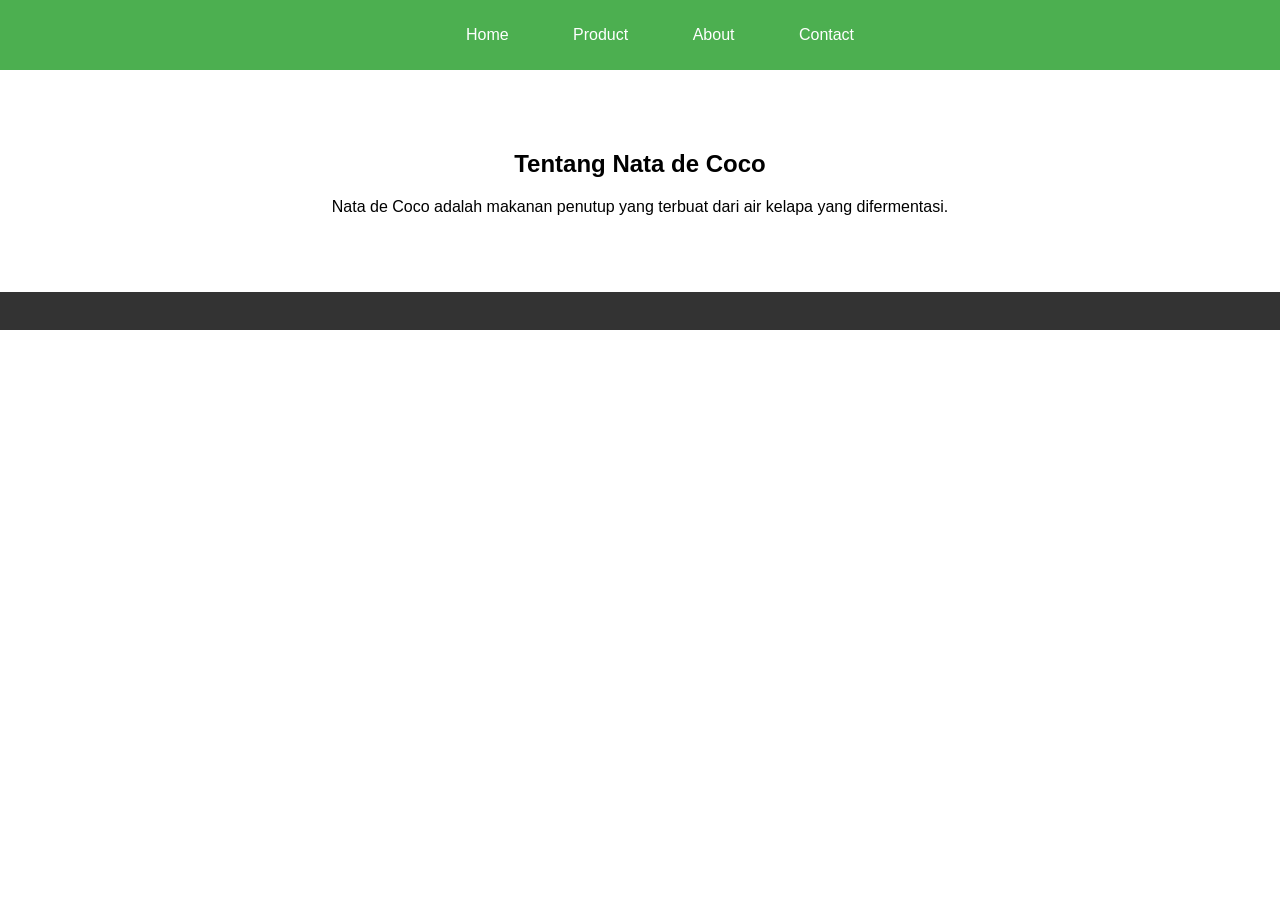
==== about.html @ 4f206444 "Add files via upload" ====
<!DOCTYPE html>
<html lang="id">
<head>
    <meta charset="UTF-8">
    <meta name="viewport" content="width=device-width, initial-scale=1.0">
    <title>About Nata de Coco</title>
    <link rel="stylesheet" href="styles.css">
</head>
<body>
    <header>
        <nav>
            <ul>
                <li><a href="index.html"><i class="fa fa-address-book"></i>Home</a></li>
                <li><a href="product.html"><i class="fa fa-book"></i>Product</a></li>
                <li><a href="about.html"><i class="fa fa-map"></i>About</a></li>
                <li><a href="contact.html"><i class="fa fa-phone"></i>Contact</a></li>
            </ul>
        </nav>
    </header>
    <section class="about">
        <h2>Tentang Nata de Coco</h2>
        <p>Nata de Coco adalah makanan penutup yang terbuat dari air kelapa yang difermentasi.</p>
    </section>
    <footer>
        <div>
            <a href="#"><i class="fa fa-facebook"></i></a>
            <a href="#"><i class="fa fa-twitter"></i></a>
            <a href="#"><i class="fa fa-instagram"></i></a>
            <a href="#"><i class="fa fa-youtube"></i></a>
        </div>
    </footer>
</body>
</html>
---- styles.css ----
body {
    font-family: Arial, sans-serif;
    margin: 0;
    padding: 0;
}

header {
    background-color: #4CAF50;
    padding: 10px 0;
}

nav ul {
    list-style-type: none;
    text-align: center;
}

nav ul li {
    display: inline;
    margin: 0 15px;
}

nav ul li a {
    color: white;
    text-decoration: none;
    padding: 10px 15px;
    transition: background-color 0.3s;
}

nav ul li a:hover {
    background-color: #45a049;
    border-radius: 5px;
}

section {
    padding: 60px 20px;
    text-align: center;
}

.product-card {
    border: 1px solid #ccc;
    padding: 20px;
    margin: 10px;
    display: inline-block;
}

footer {
    background-color: #333;
    color: white;
    text-align: center;
    padding: 10px 0;
}

footer a {
    color: white;
    margin: 0 10px;
    text-decoration: none;
}
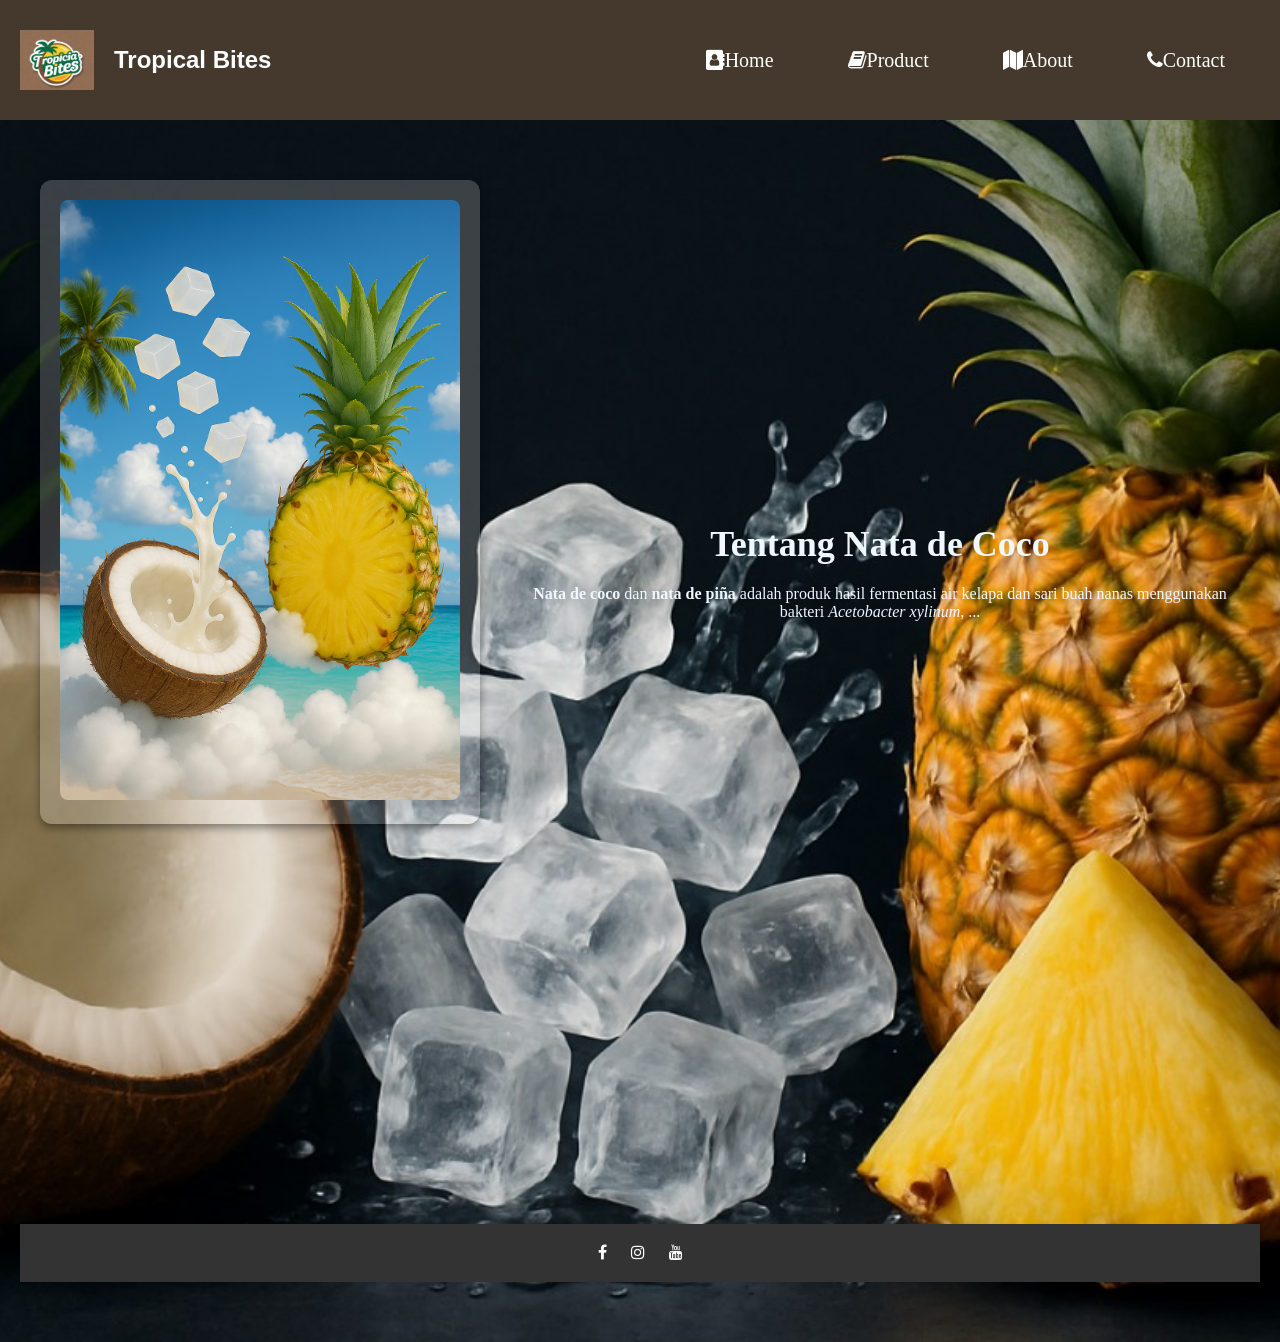
==== commit c912349d: "Add files via upload" ====
--- a/about.html
+++ b/about.html
@@ -5,9 +5,31 @@
     <meta name="viewport" content="width=device-width, initial-scale=1.0">
     <title>About Nata de Coco</title>
     <link rel="stylesheet" href="styles.css">
+    <link rel="stylesheet" href="https://cdnjs.cloudflare.com/ajax/libs/font-awesome/4.7.0/css/font-awesome.min.css">
 </head>
+<style>
+    h2{
+       color:aliceblue;
+       font-family: "Aclonica";
+       font-size: 70px;
+       margin: 100px 0px;
+   }
+   p {
+       color:aliceblue;
+       font-family: "Afacad Flux";
+       font-size: 800 px;
+       text-align: center;
+       max-width: 900px;
+       margin: 0 auto;
+    }
+   </style>
 <body>
+
     <header>
+        <div class="logo">
+            <img src="logo.png" alt="Logo Tropica Bites">
+            <span class = "brand-text">Tropical Bites</span>
+        </div>
         <nav>
             <ul>
                 <li><a href="index.html"><i class="fa fa-address-book"></i>Home</a></li>
@@ -17,16 +39,24 @@
             </ul>
         </nav>
     </header>
-    <section class="about">
-        <h2>Tentang Nata de Coco</h2>
-        <p>Nata de Coco adalah makanan penutup yang terbuat dari air kelapa yang difermentasi.</p>
-    </section>
+    <section class="About">
+        <div class="About-container">
+          <div class="gambar">
+            <img src="nata de coco and pina.png">
+          </div>
+          <div class="About-text">
+            <h2>Tentang Nata de Coco</h2>
+            <p>
+              <strong>Nata de coco</strong> dan <strong>nata de piña</strong> adalah produk hasil fermentasi air kelapa dan sari buah nanas menggunakan bakteri <em>Acetobacter xylinum</em>, ...
+            </p>
+          </div>
+        </div>
+      
     <footer>
         <div>
-            <a href="#"><i class="fa fa-facebook"></i></a>
-            <a href="#"><i class="fa fa-twitter"></i></a>
-            <a href="#"><i class="fa fa-instagram"></i></a>
-            <a href="#"><i class="fa fa-youtube"></i></a>
+            <a href="https://www.facebook.com/confirmemail.php?next=https%3A%2F%2Fwww.facebook.com%2F%3Fsk%3Dwelcome%26lsrc%3Dlb#" target="_blank"><i class="fa fa-facebook"></i></a>
+            <a href="https://www.instagram.com/dehan.son/?hl=en" target="_blank"><i class="fa fa-instagram"></i></a>
+            <a href="https://www.youtube.com/@YohanesDehanson" target="_blank"><i class="fa fa-youtube"></i></a>
         </div>
     </footer>
 </body>
--- a/styles.css
+++ b/styles.css
@@ -1,17 +1,41 @@
 body {
-    font-family: Arial, sans-serif;
-    margin: 0;
-    padding: 0;
+  margin: 0;
+  padding: 0;
+  background-image:url("bagron.jpeg");
+  background-size: cover;
+  background-repeat: no-repeat;
+  background-position: center;
+}
+main {
+    flex: 1; 
 }
 
 header {
-    background-color: #4CAF50;
-    padding: 10px 0;
+    display: flex;
+    justify-content: space-between;
+    align-items: center;
+    background-color: #44392c; 
+    padding: 10px 20px;
+    transition-duration: 5s;
+    top: 0;
+    bottom: 0;
+}
+
+.logo img {
+    max-height: 60px; 
+    margin-left: auto; 
+}
+
+.nav a {
+    margin: 0 15px;
+    text-decoration: none;
+    color: white; 
+    font-weight: bold;
 }
 
 nav ul {
     list-style-type: none;
-    text-align: center;
+    text-align: left;
 }
 
 nav ul li {
@@ -22,36 +46,216 @@
 nav ul li a {
     color: white;
     text-decoration: none;
-    padding: 10px 15px;
-    transition: background-color 0.3s;
+    padding: 20px 20px;
+    transition: background-color 0.5s;
+    font-size: 20px;
 }
 
 nav ul li a:hover {
-    background-color: #45a049;
-    border-radius: 5px;
-}
-
-section {
+    background-color: rgb(114, 57, 24);
+    border-radius: 10px;
+}
+section{
     padding: 60px 20px;
     text-align: center;
-}
-
-.product-card {
-    border: 1px solid #ccc;
+    min-height: 20vh;
+}
+.tropical-button {
+    background-color: #ffb347; 
+    color: white;
+    padding: 10px 20px;
+    text-decoration: none;
+    border-radius: 8px;
+    font-weight: bold;
+    transition: background-color 0.3s ease, transform 0.2s ease;
+    box-shadow: 0 4px 6px rgba(0, 0, 0, 0.2);
+  }
+  .About {
+    padding: 60px 20px;
+    background-image: url('bg-nata.jpg'); /* opsional */
+    background-size: cover;
+    background-position: center;
+    color: white;
+  }
+  
+  .About-container {
+    display: flex;
+    flex-wrap: wrap;
+    justify-content: center;
+    align-items: center;
+    gap: 40px;
+    max-width: 1200px;
+    margin: 0 auto;
+  }
+  
+  .gambar {
+    flex: 1 1 300px;
+    max-width: 400px;
+    background-color: rgba(255, 255, 255, 0.2);
     padding: 20px;
-    margin: 10px;
-    display: inline-block;
-}
+    border-radius: 12px;
+    box-shadow: 0 4px 8px rgba(0, 0, 0, 0.4);
+  }
+  
+  .gambar img {
+    width: 100%;
+    border-radius: 8px;
+  }
+  
+  .About-text {
+    flex: 2 1 500px;
+    flex: 1 1 500px;
+  display: flex;
+  flex-direction: column;
+  justify-content: center;       
+  align-items: center;           
+  text-align: center;
+  margin-top: 40px;
+  }
+  
+  .About-text h2 {
+    font-size: 36px;
+    margin-bottom: 20px;
+  }
+   
+  .tropical-button:hover {
+    background-color: #ff9800;
+    transform: scale(1.05);
+  }
+
 
 footer {
     background-color: #333;
     color: white;
     text-align: center;
-    padding: 10px 0;
+    padding: 20px 0;
+    margin-top: 400px;
 }
 
 footer a {
     color: white;
     margin: 0 10px;
     text-decoration: none;
-}+    
+}
+.product-container {
+    display: flex;
+    flex-wrap: wrap;
+    justify-content: center;
+    gap: 20px;
+    padding: 20px;
+  }
+  
+  .product-card {
+    width: 280px;
+    background-color: rgba(255, 255, 255, 0.9);
+    border-radius: 12px;
+    padding: 16px;
+    text-align: center;
+    box-sizing: border-box;
+    box-shadow: 0 2px 8px rgba(0, 0, 0, 0.2);
+    transition: transform 0.5s ease, box-shadow 0.5s ease;
+    border: 2px solid transparent;
+  }
+  
+  .product-card img {
+    max-width: 100%;
+    height: auto;
+    border-radius: 8px;
+    margin-bottom: 10px;
+  }
+  
+  .product-card h3 {
+    margin-top: 10px;
+    font-size: 20px;
+    color: #333;
+  }
+  
+  .product-card p {
+    margin: 6px 0;
+    color: #444;
+  }
+  
+  .product-card button {
+    margin-top: 10px;
+    padding: 8px 16px;
+    background-color: #1f3b7d;
+    color: white;
+    border: none;
+    border-radius: 6px;
+    cursor: pointer;
+  }
+  
+  .product-card button:hover {
+    background-color: #3458a4;
+  }
+  .product-card:hover{
+    transform: scale(1.05);
+  box-shadow: 0 10px 18px rgba(0, 0, 0, 0.2);
+  animation: subtle-shake 0.3s ease-in-out;
+  border: 2px solid #2c2f8c;
+}
+.contact-section {
+    display: flex;
+    justify-content: center;
+    align-items: center;
+    height: 100vh;
+    background-image: url('img/background.jpg'); /* opsional, jika tidak sudah pakai */
+    background-size: cover;
+    background-position: center;
+    color: white;
+    text-align: center;
+    padding: 20px;
+  }
+  
+  .contact-box {
+    background-color: rgba(0, 0, 0, 0.5); /* semi-transparan */
+    padding: 30px 40px;
+    border-radius: 12px;
+    box-shadow: 0 4px 12px rgba(0,0,0,0.4);
+    max-width: 600px;
+  }
+  
+  .contact-box h2 {
+    font-size: 36px;
+    margin-bottom: 20px;
+  }
+  
+  .contact-box p {
+    font-size: 20px;
+    margin: 10px 0;
+  }
+  
+  .contact-box a {
+    color: #ffd700;
+    text-decoration: none;
+  }
+  
+  .contact-box a:hover {
+    text-decoration: underline;
+  }
+  
+.brand-text{
+        font-size: 24px;
+        color: white;
+        font-family: 'Verdana', sans-serif;
+        font-weight: bold;
+        justify-content: top;
+        padding: 0px 10px;   
+}
+.logo{
+  display: flex;
+  align-items: center;    
+  justify-content: center; 
+  gap: 10px;
+  height: 100px;    
+}
+@keyframes shake {
+    0% { transform: scale(1.05) translateX(0); }
+  30% { transform: scale(1.05) translateX(-1px); }
+  60% { transform: scale(1.05) translateX(1px); }
+  100% { transform: scale(1.05) translateX(0); }
+  }
+  main {
+    flex: 1; /* biar konten utama dorong footer ke bawah */
+  }
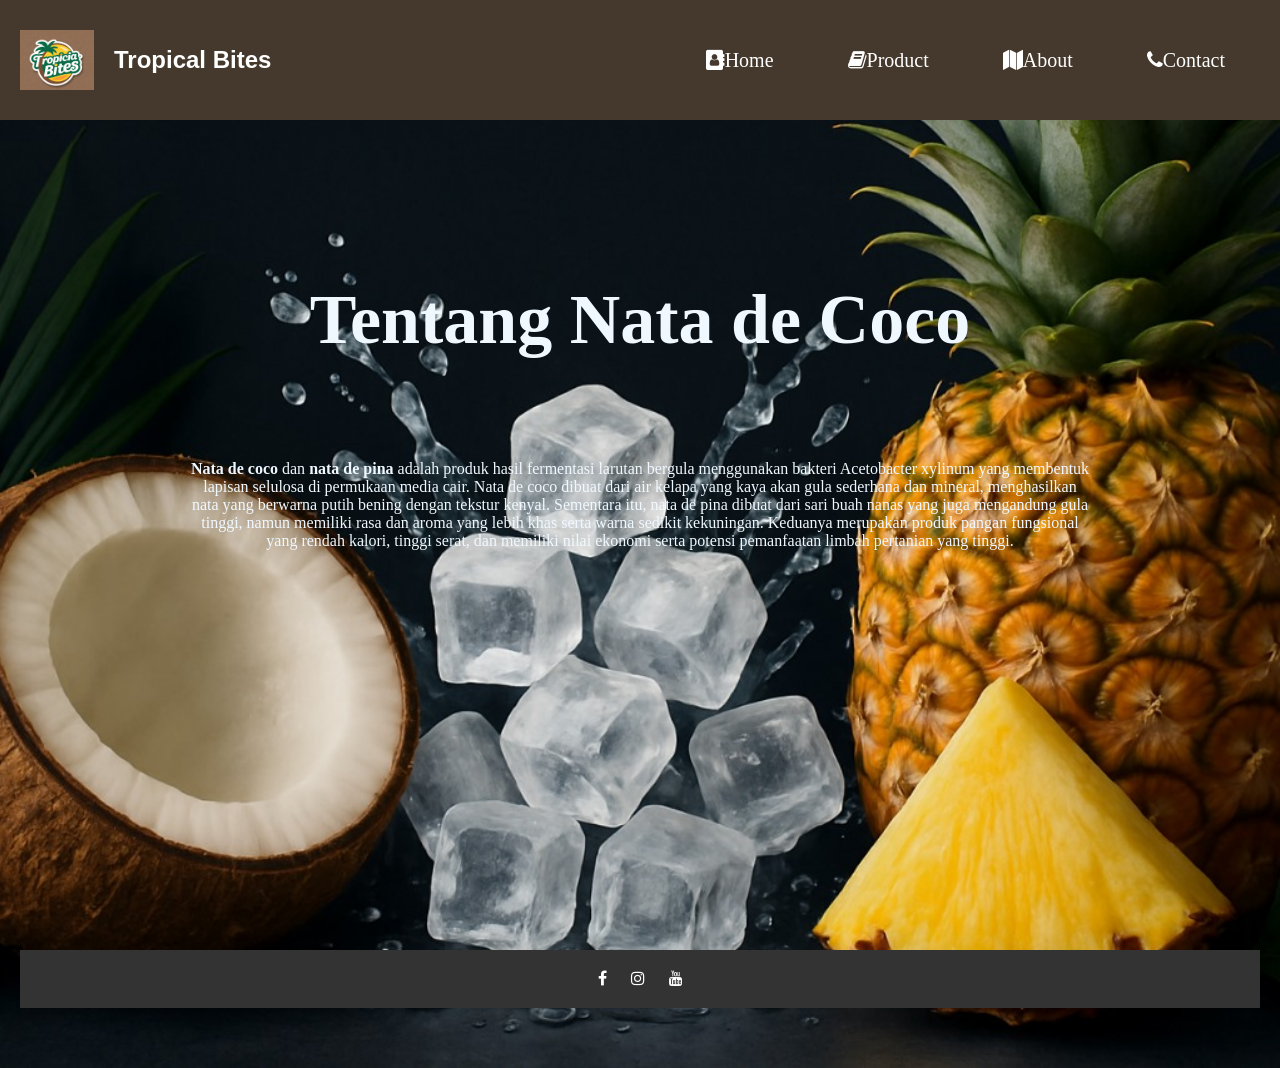
==== commit a184e845: "Update about.html" ====
--- a/about.html
+++ b/about.html
@@ -40,18 +40,11 @@
         </nav>
     </header>
     <section class="About">
-        <div class="About-container">
-          <div class="gambar">
-            <img src="nata de coco and pina.png">
-          </div>
-          <div class="About-text">
+
             <h2>Tentang Nata de Coco</h2>
             <p>
-              <strong>Nata de coco</strong> dan <strong>nata de piña</strong> adalah produk hasil fermentasi air kelapa dan sari buah nanas menggunakan bakteri <em>Acetobacter xylinum</em>, ...
+             <strong> Nata de coco</strong>  dan <strong>nata de pina</strong> adalah produk hasil fermentasi larutan bergula menggunakan bakteri Acetobacter xylinum yang membentuk lapisan selulosa di permukaan media cair. Nata de coco dibuat dari air kelapa yang kaya akan gula sederhana dan mineral, menghasilkan nata yang berwarna putih bening dengan tekstur kenyal. Sementara itu, nata de pina dibuat dari sari buah nanas yang juga mengandung gula tinggi, namun memiliki rasa dan aroma yang lebih khas serta warna sedikit kekuningan. Keduanya merupakan produk pangan fungsional yang rendah kalori, tinggi serat, dan memiliki nilai ekonomi serta potensi pemanfaatan limbah pertanian yang tinggi.
             </p>
-          </div>
-        </div>
-      
     <footer>
         <div>
             <a href="https://www.facebook.com/confirmemail.php?next=https%3A%2F%2Fwww.facebook.com%2F%3Fsk%3Dwelcome%26lsrc%3Dlb#" target="_blank"><i class="fa fa-facebook"></i></a>
@@ -60,4 +53,4 @@
         </div>
     </footer>
 </body>
-</html>+</html>
--- a/styles.css
+++ b/styles.css
@@ -6,10 +6,6 @@
   background-repeat: no-repeat;
   background-position: center;
 }
-main {
-    flex: 1; 
-}
-
 header {
     display: flex;
     justify-content: space-between;
@@ -17,8 +13,6 @@
     background-color: #44392c; 
     padding: 10px 20px;
     transition-duration: 5s;
-    top: 0;
-    bottom: 0;
 }
 
 .logo img {
@@ -31,11 +25,6 @@
     text-decoration: none;
     color: white; 
     font-weight: bold;
-}
-
-nav ul {
-    list-style-type: none;
-    text-align: left;
 }
 
 nav ul li {
@@ -258,4 +247,4 @@
   }
   main {
     flex: 1; /* biar konten utama dorong footer ke bawah */
-  }+  }
